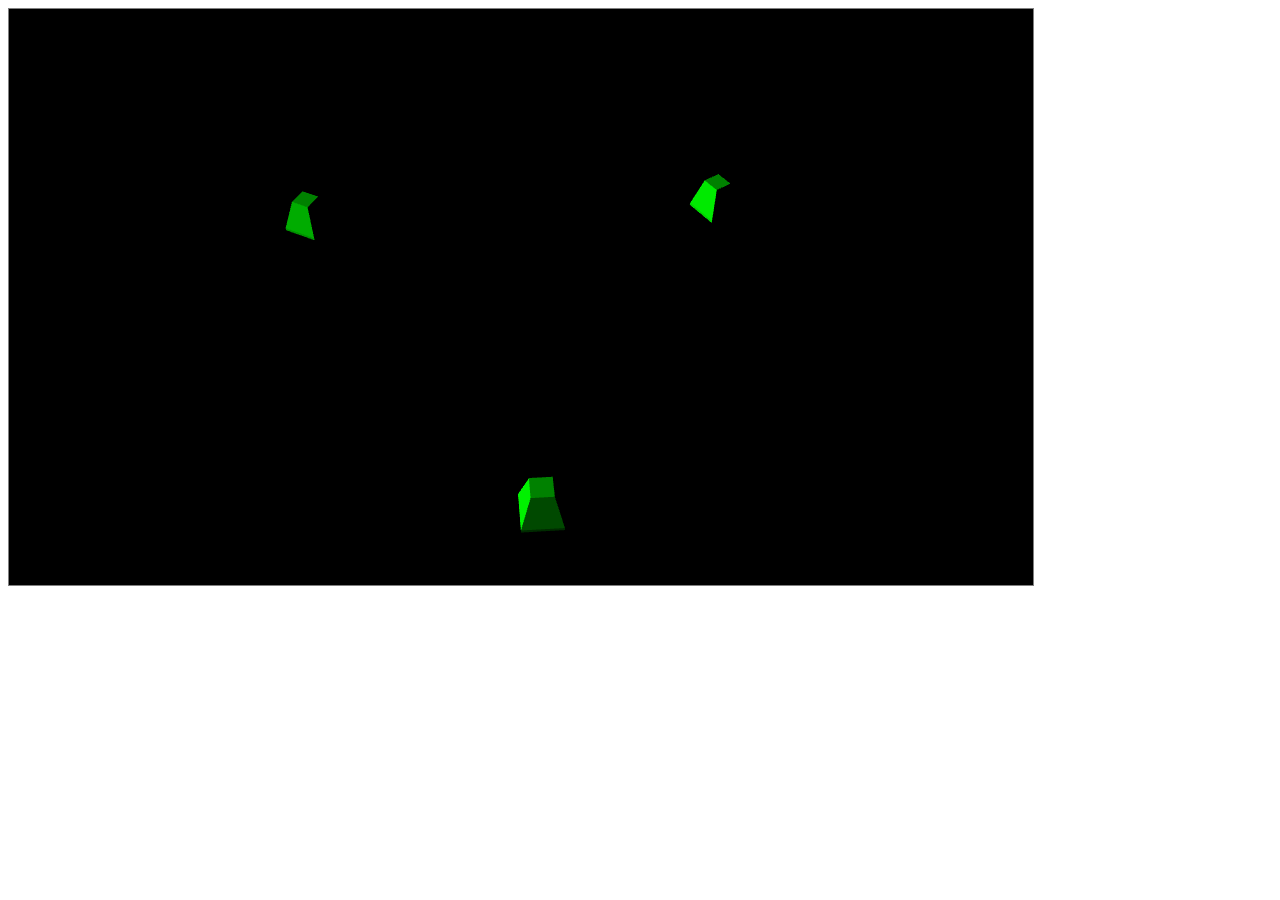
==== index.html @ e7dc6d31 "fix fetch reference" ====
<html>

<head>
    <title>Segovia 161 Project</title>
    <link rel="stylesheet" href="styles.css">

    <script type="x-shader/x-vertex" id="vshader">
      attribute vec4 aPosition;
      attribute vec4 aNormal;   //variable for normal vector at each vertex

      uniform mat4 uModelMatrix;                //Model Matrix
      uniform mat4 uViewMatrix;                 //View Matrix
      uniform mat4 uProjectionMatrix;           //Projection Matrix

      uniform mat4 uNormalMatrix;               //Normal Matrix
      
      uniform vec4 uMaterialDiffuseColor;       //Kd
      uniform vec4 uLightDiffuseColor;          //Ld

      uniform vec4 uLightDirectionVector;       //l

      varying vec4 vDiffuseColor;

      void main() {

        gl_Position = uProjectionMatrix * uViewMatrix * uModelMatrix * aPosition;

        //get Corrected Normal vector from transformation
        vec4 corrected_aNormal = uNormalMatrix * aNormal;

        //get normalized normal and light vector
            vec4 normalized_aNormalVector = normalize(corrected_aNormal);
            vec4 normalized_uLightDirectionVector = normalize(uLightDirectionVector);

        //get lambertCooeficient = (-l . n)
            float lambertCoefficient = max(dot(-normalized_uLightDirectionVector,normalized_aNormalVector),0.0);

        //Fd = Ld * Kd * (n dot -l)
            vec4 diffuseColor =  uMaterialDiffuseColor * uLightDiffuseColor * lambertCoefficient;

        vDiffuseColor = vec4(diffuseColor.r, diffuseColor.g, diffuseColor.b, 1.0);
      }
    </script>

    <script type="x-shader/x-fragment" id="fshader">
      precision mediump float;


      varying vec4 vDiffuseColor;
      void main() {
        gl_FragColor = vDiffuseColor;
      }
    </script>

    <!--Import external javascript file-->
    <!--Helper javascript methods for initializing webgl-->
    <script src="utils/webgl-init.js"></script>
    <script src="utils/webgl-utils.js"></script>
    <script src="utils/webgl-debug.js"></script>
    <script src="utils/gl-matrix-min.js"></script>


    <script>

        async function main() {
            //Retrieve <canvas> element
            var canvas = document.getElementById("main_canvas");
            if (!canvas) {
                console.log("Failed to retrieve the <canvas> element");
            }

            //Get the rendering context (WebGL)
            var gl = initializeWebGL(canvas, true);
            //initialize shaders program
            var vertexShader = initializeShader(gl, "vshader");
            var fragmentShader = initializeShader(gl, "fshader");
            var program = initializeProgram(gl, vertexShader, fragmentShader);
            gl.useProgram(program);

            var aPositionPointer = gl.getAttribLocation(program, "aPosition");
            gl.enableVertexAttribArray(aPositionPointer);
            var aNormalPointer = gl.getAttribLocation(program, "aNormal");
            gl.enableVertexAttribArray(aNormalPointer);

            var uFragColorPointer = gl.getUniformLocation(program, "uColor");
            var uModelMatrixPointer = gl.getUniformLocation(program, "uModelMatrix");
            var uViewMatrixPointer = gl.getUniformLocation(program, "uViewMatrix");
            var uProjectionMatrixPointer = gl.getUniformLocation(program, "uProjectionMatrix");

            gl.clearColor(0.0, 0.0, 0.0, 1.0);
            gl.clear(gl.COLOR_BUFFER_BIT);


            //ENABLE DEPTH TESTING
            gl.enable(gl.DEPTH_TEST);
            gl.clear(gl.DEPTH_BUFFER_BIT);

            var modelMatrix;
            var viewMatrix;
            var projectionMatrix;

            /**START PROJECTION MATRIX SPECIFICATION**/
            var fieldOfViewYAxis = glMatrix.toRadian(30);
            var aspectRatio = canvas.width / canvas.height;
            var nearPlane = 1;
            var farPlane = 100;

            projectionMatrix = mat4.create();
            mat4.perspective(projectionMatrix, fieldOfViewYAxis, aspectRatio, nearPlane, farPlane);
            gl.uniformMatrix4fv(uProjectionMatrixPointer, false, new Float32Array(projectionMatrix));
            /**END PROJECTION MATRIX SPECIFICATION**/

            /**START VIEW MATRIX SPECIFICATION**/
            var lookAtPoint = [0.0, 0.0, 0.0, 1.0];              //where the camera is looking
            var eyePoint = [15.0, 15.0, 1.0, 1.0];              //where the camera is placed
            var upVector = [0.0, 1.0, 0.0, 0.0];              //orientation of the camera

            viewMatrix = mat4.create();
            mat4.lookAt(viewMatrix, eyePoint, lookAtPoint, upVector);
            gl.uniformMatrix4fv(uViewMatrixPointer, false, new Float32Array(viewMatrix));
            /**END VIEW MATRIX SPECIFICATION**/

            //MODEL MATRIX
            modelMatrix = mat4.create();
            modelMatrix = mat4.identity(modelMatrix);
            gl.uniformMatrix4fv(uModelMatrixPointer, false, new Float32Array(modelMatrix));

            //add normal matrix
            var normalMatrix = mat4.create();
            var uNormalMatrixPtr = gl.getUniformLocation(program, "uNormalMatrix");
            mat4.invert(normalMatrix, modelMatrix);
            mat4.transpose(normalMatrix, normalMatrix);
            gl.uniformMatrix4fv(uNormalMatrixPtr, false, new Float32Array(normalMatrix));

            //set-up light and material parameters
            var uMaterialDiffuseColorPtr = gl.getUniformLocation(program, "uMaterialDiffuseColor");
            gl.uniform4f(uMaterialDiffuseColorPtr, 0.0, 1.0, 0.0, 1.0);

            var uLightDiffuseColorPtr = gl.getUniformLocation(program, "uLightDiffuseColor");
            gl.uniform4f(uLightDiffuseColorPtr, 1.0, 1.0, 1.0, 1.0);

            var uLightDirectionVectorPtr = gl.getUniformLocation(program, "uLightDirectionVector");
            gl.uniform4f(uLightDirectionVectorPtr, -1.0, -3.0, -5.0, 0.0);

            let meshData = null;

            await fetch("./model_references/model.json")
                .then(res => res.json())
                .then(data => {

                    meshData = data["Cube"]; // testing muna

                    console.log("Vertices:", meshData.vertices);
                    console.log("Normals:", meshData.normals);
                    console.log("Indices:", meshData.indices);
                });


            var vertices = [   // Coordinates

                // Front face
                -1.0, -1.0, 1.0, 1.0,
                1.0, -1.0, 1.0, 1.0,
                1.0, 1.0, 1.0, 1.0,
                -1.0, 1.0, 1.0, 1.0,

                // Back face
                -1.0, -1.0, -1.0, 1.0,
                -1.0, 1.0, -1.0, 1.0,
                1.0, 1.0, -1.0, 1.0,
                1.0, -1.0, -1.0, 1.0,

                // Top face
                -1.0, 1.0, -1.0, 1.0,
                -1.0, 1.0, 1.0, 1.0,
                1.0, 1.0, 1.0, 1.0,
                1.0, 1.0, -1.0, 1.0,

                // Bottom face
                -1.0, -1.0, -1.0, 1.0,
                1.0, -1.0, -1.0, 1.0,
                1.0, -1.0, 1.0, 1.0,
                -1.0, -1.0, 1.0, 1.0,

                // Right face
                1.0, -1.0, -1.0, 1.0,
                1.0, 1.0, -1.0, 1.0,
                1.0, 1.0, 1.0, 1.0,
                1.0, -1.0, 1.0, 1.0,

                // Left face
                -1.0, -1.0, -1.0, 1.0,
                -1.0, -1.0, 1.0, 1.0,
                -1.0, 1.0, 1.0, 1.0,
                -1.0, 1.0, -1.0, 1.0
            ];
            //buffer creation
            var verticesBuffer = gl.createBuffer();
            gl.bindBuffer(gl.ARRAY_BUFFER, verticesBuffer);
            gl.bufferData(gl.ARRAY_BUFFER, new Float32Array(meshData.vertices), gl.STATIC_DRAW);
            gl.vertexAttribPointer(aPositionPointer, 4, gl.FLOAT, false, 0, 0);
            gl.enableVertexAttribArray(aPositionPointer);

            // Indices of the vertices
            var indices = [
                0, 1, 2, 0, 2, 3,    // Front face
                4, 5, 6, 4, 6, 7,    // Back face
                8, 9, 10, 8, 10, 11,  // Top face
                12, 13, 14, 12, 14, 15, // Bottom face
                16, 17, 18, 16, 18, 19, // Right face
                20, 21, 22, 20, 22, 25  // Left face
            ];
            //buffer creation
            var indexBuffer = gl.createBuffer();
            gl.bindBuffer(gl.ELEMENT_ARRAY_BUFFER, indexBuffer);
            gl.bufferData(gl.ELEMENT_ARRAY_BUFFER, new Uint8Array(meshData.indices), gl.STATIC_DRAW);
            gl.bindBuffer(gl.ELEMENT_ARRAY_BUFFER, null);

            var normals = [   // Normal of each vertex
                0.0, 0.0, 1.0, 0.0, 0.0, 0.0, 1.0, 0.0, 0.0, 0.0, 1.0, 0.0, 0.0, 0.0, 1.0, 0.0,  // front
                0.0, 0.0, -1.0, 0.0, 0.0, 0.0, -1.0, 0.0, 0.0, 0.0, -1.0, 0.0, 0.0, 0.0, -1.0, 0.0,  // front
                0.0, 1.0, 0.0, 0.0, 0.0, 1.0, 0.0, 0.0, 0.0, 1.0, 0.0, 0.0, 0.0, 1.0, 0.0, 0.0,  // front
                0.0, -1.0, 0.0, 0.0, 0.0, -1.0, 0.0, 0.0, 0.0, -1.0, 0.0, 0.0, 0.0, -1.0, 0.0, 0.0,  // front
                1.0, 0.0, 0.0, 0.0, 1.0, 0.0, 0.0, 0.0, 1.0, 0.0, 0.0, 0.0, 1.0, 0.0, 0.0, 0.0,  // right
                -1.0, 0.0, 0.0, 0.0, -1.0, 0.0, 0.0, 0.0, -1.0, 0.0, 0.0, 0.0, -1.0, 0.0, 0.0, 0.0   // left
            ];
            //buffer creation
            var normalBuffer = gl.createBuffer();
            gl.bindBuffer(gl.ARRAY_BUFFER, normalBuffer);
            gl.bufferData(gl.ARRAY_BUFFER, new Float32Array(meshData.normals), gl.STATIC_DRAW);
            gl.vertexAttribPointer(aNormalPointer, 4, gl.FLOAT, false, 0, 0);
            gl.enableVertexAttribArray(aNormalPointer);

            //draw part
            // gl.bindBuffer(gl.ELEMENT_ARRAY_BUFFER, indexBuffer);
            // gl.drawElements(gl.TRIANGLES, indices.length, gl.UNSIGNED_BYTE, 0);

            animation_mode = false;

            let angle = 0;
            let previousTime = 0;

            console.log("yo draw")

            function render(time) {
                let deltaTime = time - previousTime; // since FPS varies, time is a good basis; i remember this being an issue in Fallout New Vegas where 60fps sped up the game from the normal 30fps because there was no delta time lol
                previousTime = time;

                // Clear screen
                gl.clear(gl.COLOR_BUFFER_BIT | gl.DEPTH_BUFFER_BIT);

                // Rotate cube
                angle += deltaTime * 0.001;

                mat4.identity(modelMatrix);
                // mat4.rotateY(modelMatrix, modelMatrix, angle);

                // Update model matrix
                gl.uniformMatrix4fv(uModelMatrixPointer, false, modelMatrix);

                // Update normal matrix
                mat4.invert(normalMatrix, modelMatrix);
                mat4.transpose(normalMatrix, normalMatrix);
                gl.uniformMatrix4fv(uNormalMatrixPtr, false, normalMatrix);

                // Draw
                gl.bindBuffer(gl.ELEMENT_ARRAY_BUFFER, indexBuffer);
                gl.drawElements(gl.TRIANGLES, meshData.indices.length, gl.UNSIGNED_BYTE, 0);
                if (animation_mode) {
                    requestAnimationFrame(render); // https://developer.mozilla.org/en-US/docs/Web/API/Window/requestAnimationFrame
                }
                return;
            }

            requestAnimationFrame(render);


            // document.getElementById("animationSwitch").onclick = function () {
            //     animation_mode = this.checked;
            //     document.getElementById("animationSwitchOut").innerHTML =
            //         this.checked ? "ON" : "OFF";
            //     if (animation_mode) {
            //         requestAnimationFrame(render); // https://developer.mozilla.org/en-US/docs/Web/API/Window/requestAnimationFrame
            //     }

            // }
        }
    </script>
</head>

<body onload="main()">
    <canvas id="main_canvas" width="1024" height="576" style="border:1px solid grey"></canvas>
</body>

</html>
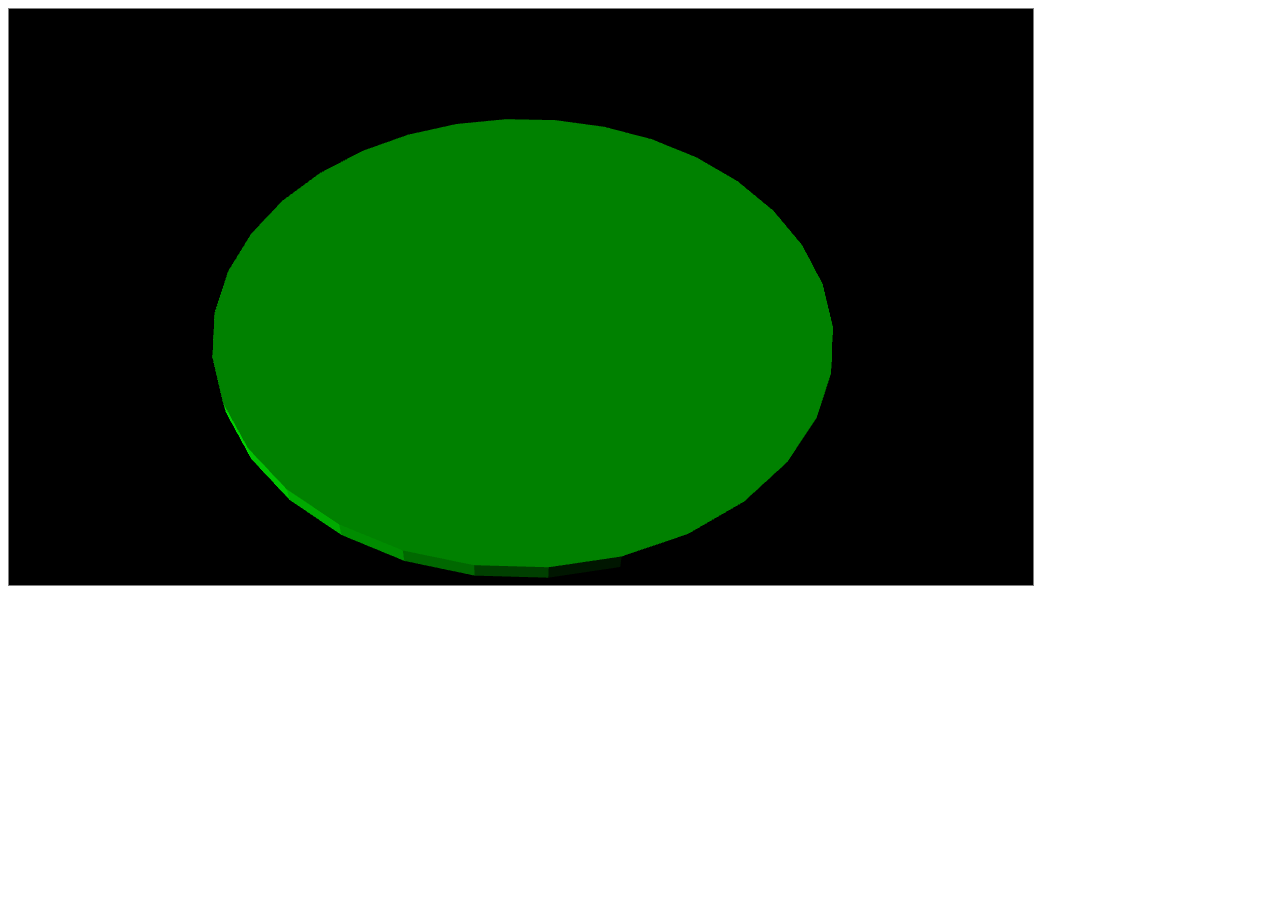
==== commit fb5c69c1: "refactor; separated main to a js file" ====
--- a/index.html
+++ b/index.html
@@ -2,8 +2,9 @@
 
 <head>
     <title>Segovia 161 Project</title>
-    <link rel="stylesheet" href="styles.css">
+</head>
 
+<body>
     <script type="x-shader/x-vertex" id="vshader">
       attribute vec4 aPosition;
       attribute vec4 aNormal;   //variable for normal vector at each vertex
@@ -58,238 +59,8 @@
     <script src="utils/webgl-utils.js"></script>
     <script src="utils/webgl-debug.js"></script>
     <script src="utils/gl-matrix-min.js"></script>
-
-
-    <script>
-
-        async function main() {
-            //Retrieve <canvas> element
-            var canvas = document.getElementById("main_canvas");
-            if (!canvas) {
-                console.log("Failed to retrieve the <canvas> element");
-            }
-
-            //Get the rendering context (WebGL)
-            var gl = initializeWebGL(canvas, true);
-            //initialize shaders program
-            var vertexShader = initializeShader(gl, "vshader");
-            var fragmentShader = initializeShader(gl, "fshader");
-            var program = initializeProgram(gl, vertexShader, fragmentShader);
-            gl.useProgram(program);
-
-            var aPositionPointer = gl.getAttribLocation(program, "aPosition");
-            gl.enableVertexAttribArray(aPositionPointer);
-            var aNormalPointer = gl.getAttribLocation(program, "aNormal");
-            gl.enableVertexAttribArray(aNormalPointer);
-
-            var uFragColorPointer = gl.getUniformLocation(program, "uColor");
-            var uModelMatrixPointer = gl.getUniformLocation(program, "uModelMatrix");
-            var uViewMatrixPointer = gl.getUniformLocation(program, "uViewMatrix");
-            var uProjectionMatrixPointer = gl.getUniformLocation(program, "uProjectionMatrix");
-
-            gl.clearColor(0.0, 0.0, 0.0, 1.0);
-            gl.clear(gl.COLOR_BUFFER_BIT);
-
-
-            //ENABLE DEPTH TESTING
-            gl.enable(gl.DEPTH_TEST);
-            gl.clear(gl.DEPTH_BUFFER_BIT);
-
-            var modelMatrix;
-            var viewMatrix;
-            var projectionMatrix;
-
-            /**START PROJECTION MATRIX SPECIFICATION**/
-            var fieldOfViewYAxis = glMatrix.toRadian(30);
-            var aspectRatio = canvas.width / canvas.height;
-            var nearPlane = 1;
-            var farPlane = 100;
-
-            projectionMatrix = mat4.create();
-            mat4.perspective(projectionMatrix, fieldOfViewYAxis, aspectRatio, nearPlane, farPlane);
-            gl.uniformMatrix4fv(uProjectionMatrixPointer, false, new Float32Array(projectionMatrix));
-            /**END PROJECTION MATRIX SPECIFICATION**/
-
-            /**START VIEW MATRIX SPECIFICATION**/
-            var lookAtPoint = [0.0, 0.0, 0.0, 1.0];              //where the camera is looking
-            var eyePoint = [15.0, 15.0, 1.0, 1.0];              //where the camera is placed
-            var upVector = [0.0, 1.0, 0.0, 0.0];              //orientation of the camera
-
-            viewMatrix = mat4.create();
-            mat4.lookAt(viewMatrix, eyePoint, lookAtPoint, upVector);
-            gl.uniformMatrix4fv(uViewMatrixPointer, false, new Float32Array(viewMatrix));
-            /**END VIEW MATRIX SPECIFICATION**/
-
-            //MODEL MATRIX
-            modelMatrix = mat4.create();
-            modelMatrix = mat4.identity(modelMatrix);
-            gl.uniformMatrix4fv(uModelMatrixPointer, false, new Float32Array(modelMatrix));
-
-            //add normal matrix
-            var normalMatrix = mat4.create();
-            var uNormalMatrixPtr = gl.getUniformLocation(program, "uNormalMatrix");
-            mat4.invert(normalMatrix, modelMatrix);
-            mat4.transpose(normalMatrix, normalMatrix);
-            gl.uniformMatrix4fv(uNormalMatrixPtr, false, new Float32Array(normalMatrix));
-
-            //set-up light and material parameters
-            var uMaterialDiffuseColorPtr = gl.getUniformLocation(program, "uMaterialDiffuseColor");
-            gl.uniform4f(uMaterialDiffuseColorPtr, 0.0, 1.0, 0.0, 1.0);
-
-            var uLightDiffuseColorPtr = gl.getUniformLocation(program, "uLightDiffuseColor");
-            gl.uniform4f(uLightDiffuseColorPtr, 1.0, 1.0, 1.0, 1.0);
-
-            var uLightDirectionVectorPtr = gl.getUniformLocation(program, "uLightDirectionVector");
-            gl.uniform4f(uLightDirectionVectorPtr, -1.0, -3.0, -5.0, 0.0);
-
-            let meshData = null;
-
-            await fetch("./model_references/model.json")
-                .then(res => res.json())
-                .then(data => {
-
-                    meshData = data["Cube"]; // testing muna
-
-                    console.log("Vertices:", meshData.vertices);
-                    console.log("Normals:", meshData.normals);
-                    console.log("Indices:", meshData.indices);
-                });
-
-
-            var vertices = [   // Coordinates
-
-                // Front face
-                -1.0, -1.0, 1.0, 1.0,
-                1.0, -1.0, 1.0, 1.0,
-                1.0, 1.0, 1.0, 1.0,
-                -1.0, 1.0, 1.0, 1.0,
-
-                // Back face
-                -1.0, -1.0, -1.0, 1.0,
-                -1.0, 1.0, -1.0, 1.0,
-                1.0, 1.0, -1.0, 1.0,
-                1.0, -1.0, -1.0, 1.0,
-
-                // Top face
-                -1.0, 1.0, -1.0, 1.0,
-                -1.0, 1.0, 1.0, 1.0,
-                1.0, 1.0, 1.0, 1.0,
-                1.0, 1.0, -1.0, 1.0,
-
-                // Bottom face
-                -1.0, -1.0, -1.0, 1.0,
-                1.0, -1.0, -1.0, 1.0,
-                1.0, -1.0, 1.0, 1.0,
-                -1.0, -1.0, 1.0, 1.0,
-
-                // Right face
-                1.0, -1.0, -1.0, 1.0,
-                1.0, 1.0, -1.0, 1.0,
-                1.0, 1.0, 1.0, 1.0,
-                1.0, -1.0, 1.0, 1.0,
-
-                // Left face
-                -1.0, -1.0, -1.0, 1.0,
-                -1.0, -1.0, 1.0, 1.0,
-                -1.0, 1.0, 1.0, 1.0,
-                -1.0, 1.0, -1.0, 1.0
-            ];
-            //buffer creation
-            var verticesBuffer = gl.createBuffer();
-            gl.bindBuffer(gl.ARRAY_BUFFER, verticesBuffer);
-            gl.bufferData(gl.ARRAY_BUFFER, new Float32Array(meshData.vertices), gl.STATIC_DRAW);
-            gl.vertexAttribPointer(aPositionPointer, 4, gl.FLOAT, false, 0, 0);
-            gl.enableVertexAttribArray(aPositionPointer);
-
-            // Indices of the vertices
-            var indices = [
-                0, 1, 2, 0, 2, 3,    // Front face
-                4, 5, 6, 4, 6, 7,    // Back face
-                8, 9, 10, 8, 10, 11,  // Top face
-                12, 13, 14, 12, 14, 15, // Bottom face
-                16, 17, 18, 16, 18, 19, // Right face
-                20, 21, 22, 20, 22, 25  // Left face
-            ];
-            //buffer creation
-            var indexBuffer = gl.createBuffer();
-            gl.bindBuffer(gl.ELEMENT_ARRAY_BUFFER, indexBuffer);
-            gl.bufferData(gl.ELEMENT_ARRAY_BUFFER, new Uint8Array(meshData.indices), gl.STATIC_DRAW);
-            gl.bindBuffer(gl.ELEMENT_ARRAY_BUFFER, null);
-
-            var normals = [   // Normal of each vertex
-                0.0, 0.0, 1.0, 0.0, 0.0, 0.0, 1.0, 0.0, 0.0, 0.0, 1.0, 0.0, 0.0, 0.0, 1.0, 0.0,  // front
-                0.0, 0.0, -1.0, 0.0, 0.0, 0.0, -1.0, 0.0, 0.0, 0.0, -1.0, 0.0, 0.0, 0.0, -1.0, 0.0,  // front
-                0.0, 1.0, 0.0, 0.0, 0.0, 1.0, 0.0, 0.0, 0.0, 1.0, 0.0, 0.0, 0.0, 1.0, 0.0, 0.0,  // front
-                0.0, -1.0, 0.0, 0.0, 0.0, -1.0, 0.0, 0.0, 0.0, -1.0, 0.0, 0.0, 0.0, -1.0, 0.0, 0.0,  // front
-                1.0, 0.0, 0.0, 0.0, 1.0, 0.0, 0.0, 0.0, 1.0, 0.0, 0.0, 0.0, 1.0, 0.0, 0.0, 0.0,  // right
-                -1.0, 0.0, 0.0, 0.0, -1.0, 0.0, 0.0, 0.0, -1.0, 0.0, 0.0, 0.0, -1.0, 0.0, 0.0, 0.0   // left
-            ];
-            //buffer creation
-            var normalBuffer = gl.createBuffer();
-            gl.bindBuffer(gl.ARRAY_BUFFER, normalBuffer);
-            gl.bufferData(gl.ARRAY_BUFFER, new Float32Array(meshData.normals), gl.STATIC_DRAW);
-            gl.vertexAttribPointer(aNormalPointer, 4, gl.FLOAT, false, 0, 0);
-            gl.enableVertexAttribArray(aNormalPointer);
-
-            //draw part
-            // gl.bindBuffer(gl.ELEMENT_ARRAY_BUFFER, indexBuffer);
-            // gl.drawElements(gl.TRIANGLES, indices.length, gl.UNSIGNED_BYTE, 0);
-
-            animation_mode = false;
-
-            let angle = 0;
-            let previousTime = 0;
-
-            console.log("yo draw")
-
-            function render(time) {
-                let deltaTime = time - previousTime; // since FPS varies, time is a good basis; i remember this being an issue in Fallout New Vegas where 60fps sped up the game from the normal 30fps because there was no delta time lol
-                previousTime = time;
-
-                // Clear screen
-                gl.clear(gl.COLOR_BUFFER_BIT | gl.DEPTH_BUFFER_BIT);
-
-                // Rotate cube
-                angle += deltaTime * 0.001;
-
-                mat4.identity(modelMatrix);
-                // mat4.rotateY(modelMatrix, modelMatrix, angle);
-
-                // Update model matrix
-                gl.uniformMatrix4fv(uModelMatrixPointer, false, modelMatrix);
-
-                // Update normal matrix
-                mat4.invert(normalMatrix, modelMatrix);
-                mat4.transpose(normalMatrix, normalMatrix);
-                gl.uniformMatrix4fv(uNormalMatrixPtr, false, normalMatrix);
-
-                // Draw
-                gl.bindBuffer(gl.ELEMENT_ARRAY_BUFFER, indexBuffer);
-                gl.drawElements(gl.TRIANGLES, meshData.indices.length, gl.UNSIGNED_BYTE, 0);
-                if (animation_mode) {
-                    requestAnimationFrame(render); // https://developer.mozilla.org/en-US/docs/Web/API/Window/requestAnimationFrame
-                }
-                return;
-            }
-
-            requestAnimationFrame(render);
-
-
-            // document.getElementById("animationSwitch").onclick = function () {
-            //     animation_mode = this.checked;
-            //     document.getElementById("animationSwitchOut").innerHTML =
-            //         this.checked ? "ON" : "OFF";
-            //     if (animation_mode) {
-            //         requestAnimationFrame(render); // https://developer.mozilla.org/en-US/docs/Web/API/Window/requestAnimationFrame
-            //     }
-
-            // }
-        }
-    </script>
-</head>
-
-<body onload="main()">
     <canvas id="main_canvas" width="1024" height="576" style="border:1px solid grey"></canvas>
+    <script type="module" src="main.js"></script>
 </body>
 
 </html>
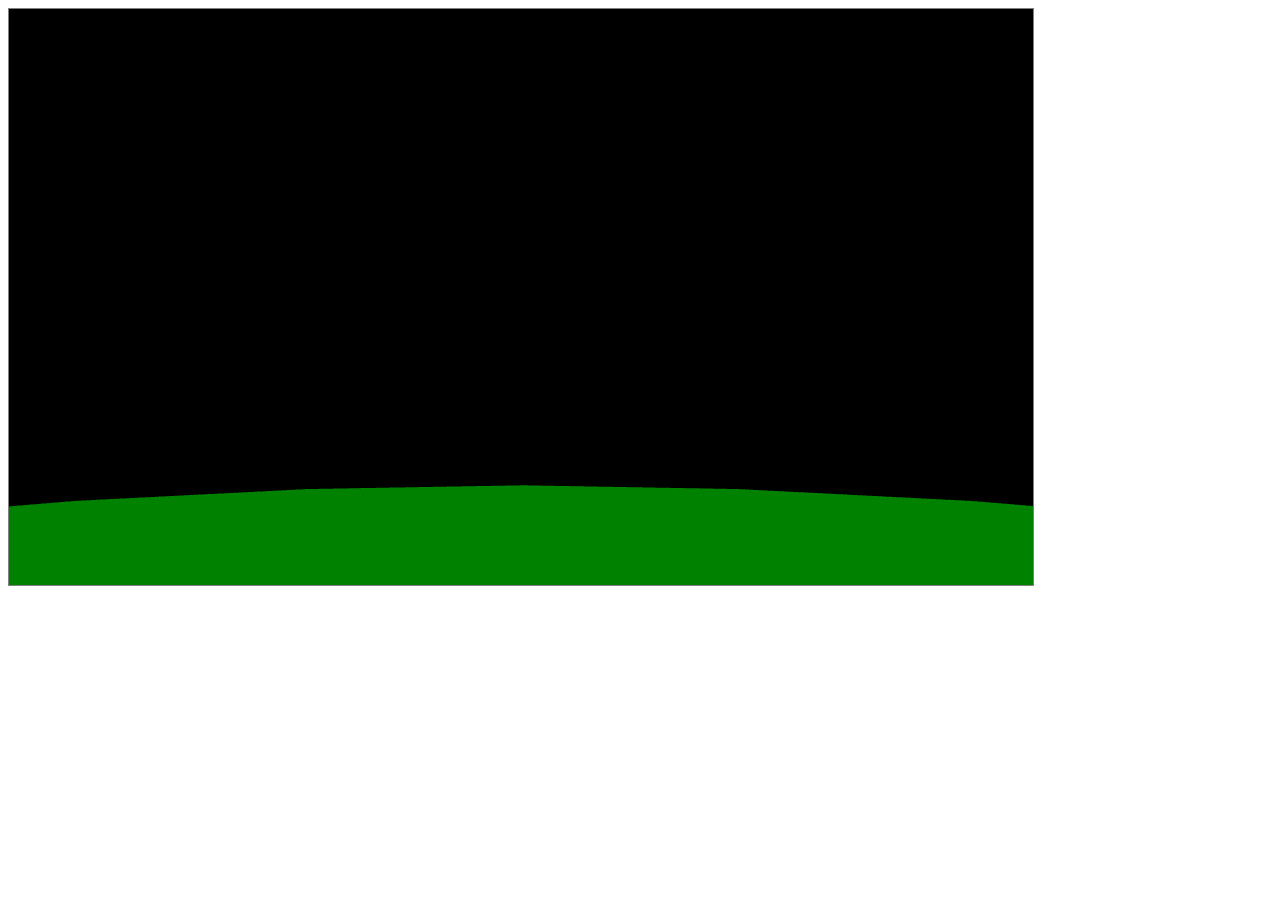
==== commit 162970e9: "add: shader logic for spotlights" ====
--- a/index.html
+++ b/index.html
@@ -5,43 +5,66 @@
 </head>
 
 <body>
+    <!-- https://webglfundamentals.org/webgl/lessons/webgl-3d-lighting-spot.html -->
     <script type="x-shader/x-vertex" id="vshader">
-      attribute vec4 aPosition;
-      attribute vec4 aNormal;   //variable for normal vector at each vertex
+        attribute vec4 aPosition;
+        attribute vec4 aNormal;                 //variable for normal vector at each vertex
 
-      uniform mat4 uModelMatrix;                //Model Matrix
-      uniform mat4 uViewMatrix;                 //View Matrix
-      uniform mat4 uProjectionMatrix;           //Projection Matrix
+        uniform mat4 uModelMatrix;              //Model Matrix
+        uniform mat4 uViewMatrix;               //View Matrix
+        uniform mat4 uProjectionMatrix;         //Projection Matrix
 
-      uniform mat4 uNormalMatrix;               //Normal Matrix
-      
-      uniform vec4 uMaterialDiffuseColor;       //Kd
-      uniform vec4 uLightDiffuseColor;          //Ld
+        uniform mat4 uNormalMatrix;             //Normal Matrix
 
-      uniform vec4 uLightDirectionVector;       //l
+        uniform vec4 uMaterialDiffuseColor;     // Kd
+        uniform vec4 uLightDiffuseColor;        // Ld
 
-      varying vec4 vDiffuseColor;
+        uniform vec4 uLightDirectionVector;     // l - global light
 
-      void main() {
+        // spotlights
+        uniform vec3 uSpotPosition;
+        uniform vec3 uSpotDirection;
+        uniform float uSpotCutoff;
 
-        gl_Position = uProjectionMatrix * uViewMatrix * uModelMatrix * aPosition;
+        varying vec4 vDiffuseColor;             // intensity of the colors based on light
 
-        //get Corrected Normal vector from transformation
-        vec4 corrected_aNormal = uNormalMatrix * aNormal;
+        void main() {
 
-        //get normalized normal and light vector
+            // gl_Position = uProjectionMatrix * uViewMatrix * uModelMatrix * aPosition;
+
+            // for the spotlights
+            vec4 worldPosition = uModelMatrix * aPosition;
+
+            // final projected position
+            gl_Position = uProjectionMatrix * uViewMatrix * worldPosition;
+
+            // get Corrected Normal vector from transformation
+            vec4 corrected_aNormal = uNormalMatrix * aNormal;
+
+            //get normalized normal and light vector
             vec4 normalized_aNormalVector = normalize(corrected_aNormal);
+
+            // GLOBAL LIGHT PART
             vec4 normalized_uLightDirectionVector = normalize(uLightDirectionVector);
+            float globalLambert = max(dot(-normalized_uLightDirectionVector, normalized_aNormalVector), 0.0);
 
-        //get lambertCooeficient = (-l . n)
-            float lambertCoefficient = max(dot(-normalized_uLightDirectionVector,normalized_aNormalVector),0.0);
+            // SPOTLIGHT PART
+            vec3 spotVector = normalize(uSpotPosition - worldPosition.xyz);
+            float theta = dot(normalize(-spotVector), normalize(uSpotDirection));
+            float spotlightLambert = 0.0;
 
-        //Fd = Ld * Kd * (n dot -l)
-            vec4 diffuseColor =  uMaterialDiffuseColor * uLightDiffuseColor * lambertCoefficient;
+            // this defines the cone part of the spotlight
+            if(theta > uSpotCutoff){
+                spotlightLambert = max(dot(spotVector, normalized_aNormalVector.xyz), 0.0);
+            }
+            
+            // combine lights
+            float totalLight = globalLambert + spotlightLambert;
+            vec4 diffuseColor = uMaterialDiffuseColor * uLightDiffuseColor * totalLight;
+            vDiffuseColor = vec4(diffuseColor.r, diffuseColor.g, diffuseColor.b, 1.0);
+        }
+</script>
 
-        vDiffuseColor = vec4(diffuseColor.r, diffuseColor.g, diffuseColor.b, 1.0);
-      }
-    </script>
 
     <script type="x-shader/x-fragment" id="fshader">
       precision mediump float;
@@ -63,4 +86,4 @@
     <script type="module" src="main.js"></script>
 </body>
 
-</html>
+</html>
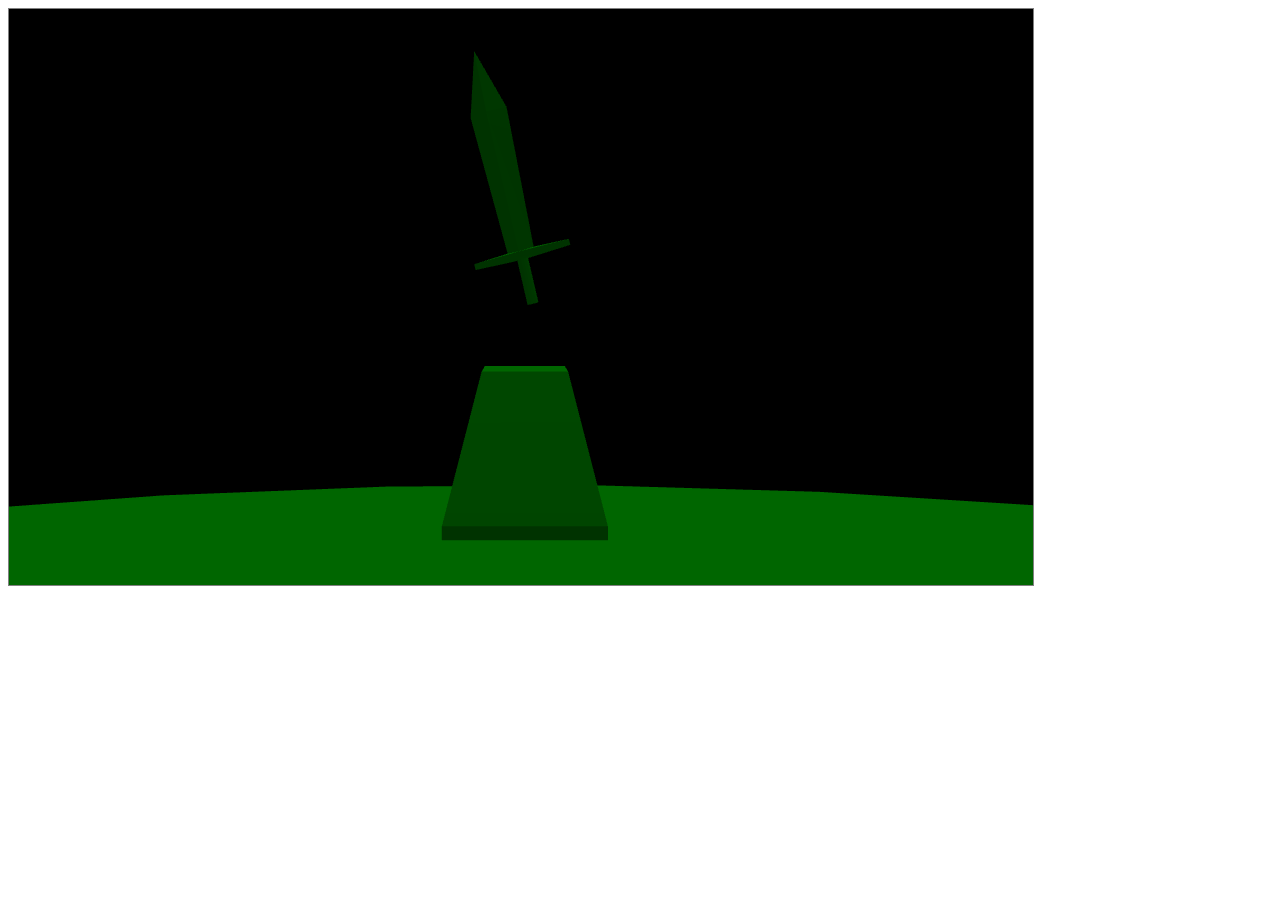
==== commit 8b30e8bb: "add: add spotlights and ambient lighting; fix spot lights" ====
--- a/index.html
+++ b/index.html
@@ -22,9 +22,12 @@
         uniform vec4 uLightDirectionVector;     // l - global light
 
         // spotlights
-        uniform vec3 uSpotPosition;
-        uniform vec3 uSpotDirection;
-        uniform float uSpotCutoff;
+        uniform vec3 uSpotPosition[3];
+        uniform vec3 uSpotDirection[3];
+        uniform float uSpotCutoff[3];
+
+        // ambient light so parts that don't get hit with much light isn't in complete darkness...
+        uniform vec4 uAmbientColor;
 
         varying vec4 vDiffuseColor;             // intensity of the colors based on light
 
@@ -49,19 +52,23 @@
             float globalLambert = max(dot(-normalized_uLightDirectionVector, normalized_aNormalVector), 0.0);
 
             // SPOTLIGHT PART
-            vec3 spotVector = normalize(uSpotPosition - worldPosition.xyz);
-            float theta = dot(normalize(-spotVector), normalize(uSpotDirection));
             float spotlightLambert = 0.0;
-
-            // this defines the cone part of the spotlight
-            if(theta > uSpotCutoff){
-                spotlightLambert = max(dot(spotVector, normalized_aNormalVector.xyz), 0.0);
+            for (int i = 0; i < 3; i++) {
+                vec3 spotVector = normalize(uSpotPosition[i] - worldPosition.xyz);
+                float theta = dot(normalize(-spotVector), normalize(uSpotDirection[i]));
+            
+                // this defines the cone part of the spotlight
+                if(theta > uSpotCutoff[i]){
+                    spotlightLambert = max(dot(spotVector, normalized_aNormalVector.xyz), 0.0);
+                }
             }
-            
+        
             // combine lights
-            float totalLight = globalLambert + spotlightLambert;
+            float totalLight = clamp(globalLambert + spotlightLambert, 0.0, 1.0); // so intensity doesn't go over 1
             vec4 diffuseColor = uMaterialDiffuseColor * uLightDiffuseColor * totalLight;
-            vDiffuseColor = vec4(diffuseColor.r, diffuseColor.g, diffuseColor.b, 1.0);
+            vec4 ambientColor = uMaterialDiffuseColor * uAmbientColor;
+            vec4 finalColor = ambientColor + diffuseColor;
+            vDiffuseColor = vec4(finalColor.rgb,1.0);
         }
 </script>
 
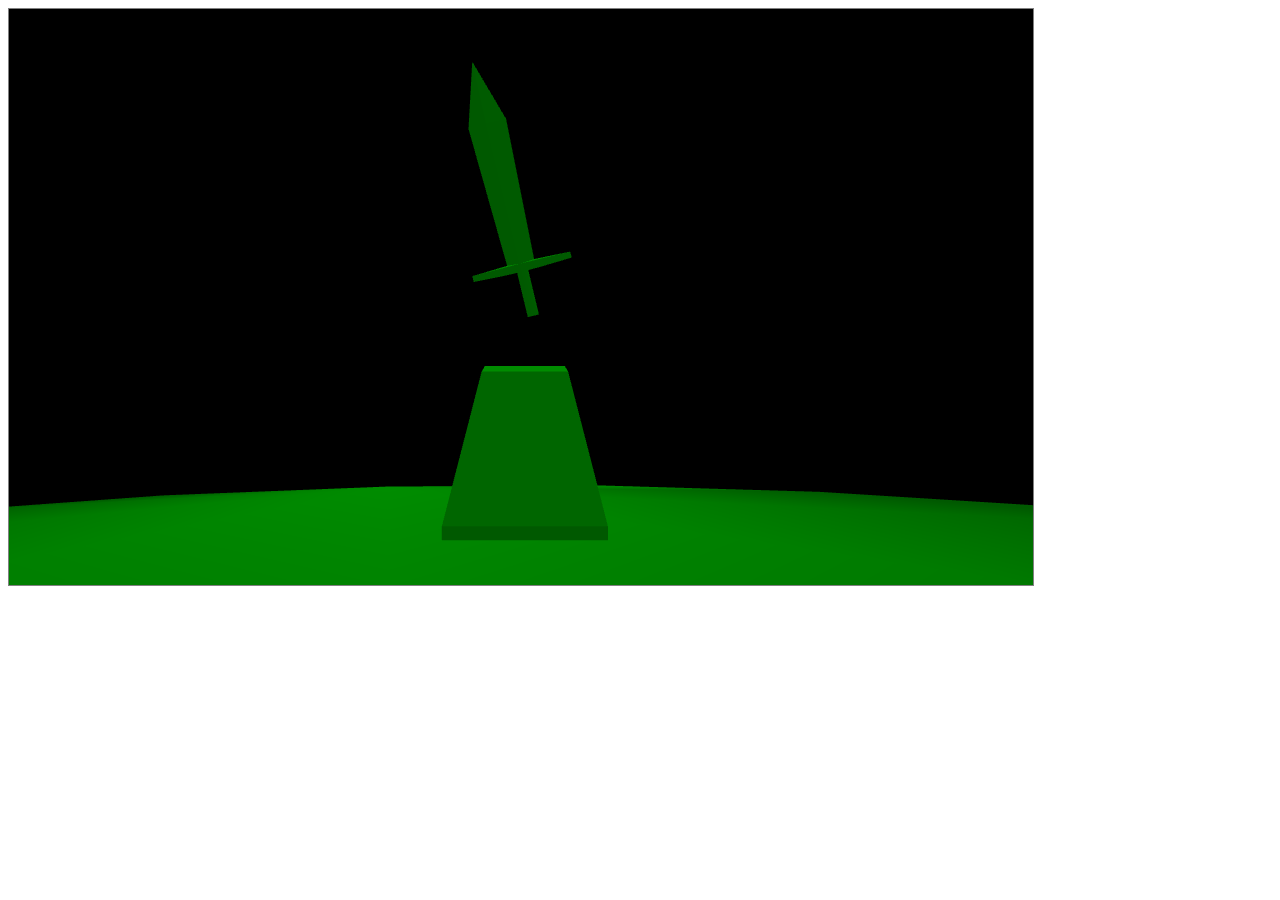
==== commit c5774f48: "modify: spotlight from lambert to light that ignores normals"" ====
--- a/index.html
+++ b/index.html
@@ -56,15 +56,14 @@
             for (int i = 0; i < 3; i++) {
                 vec3 spotVector = normalize(uSpotPosition[i] - worldPosition.xyz);
                 float theta = dot(normalize(-spotVector), normalize(uSpotDirection[i]));
-            
-                // this defines the cone part of the spotlight
+
                 if(theta > uSpotCutoff[i]){
-                    spotlightLambert = max(dot(spotVector, normalized_aNormalVector.xyz), 0.0);
+                    spotlightLambert += 1.0; // literally if you're int he spotlight, just be b r i g h t
                 }
             }
         
             // combine lights
-            float totalLight = clamp(globalLambert + spotlightLambert, 0.0, 1.0); // so intensity doesn't go over 1
+            float totalLight = globalLambert + spotlightLambert; 
             vec4 diffuseColor = uMaterialDiffuseColor * uLightDiffuseColor * totalLight;
             vec4 ambientColor = uMaterialDiffuseColor * uAmbientColor;
             vec4 finalColor = ambientColor + diffuseColor;
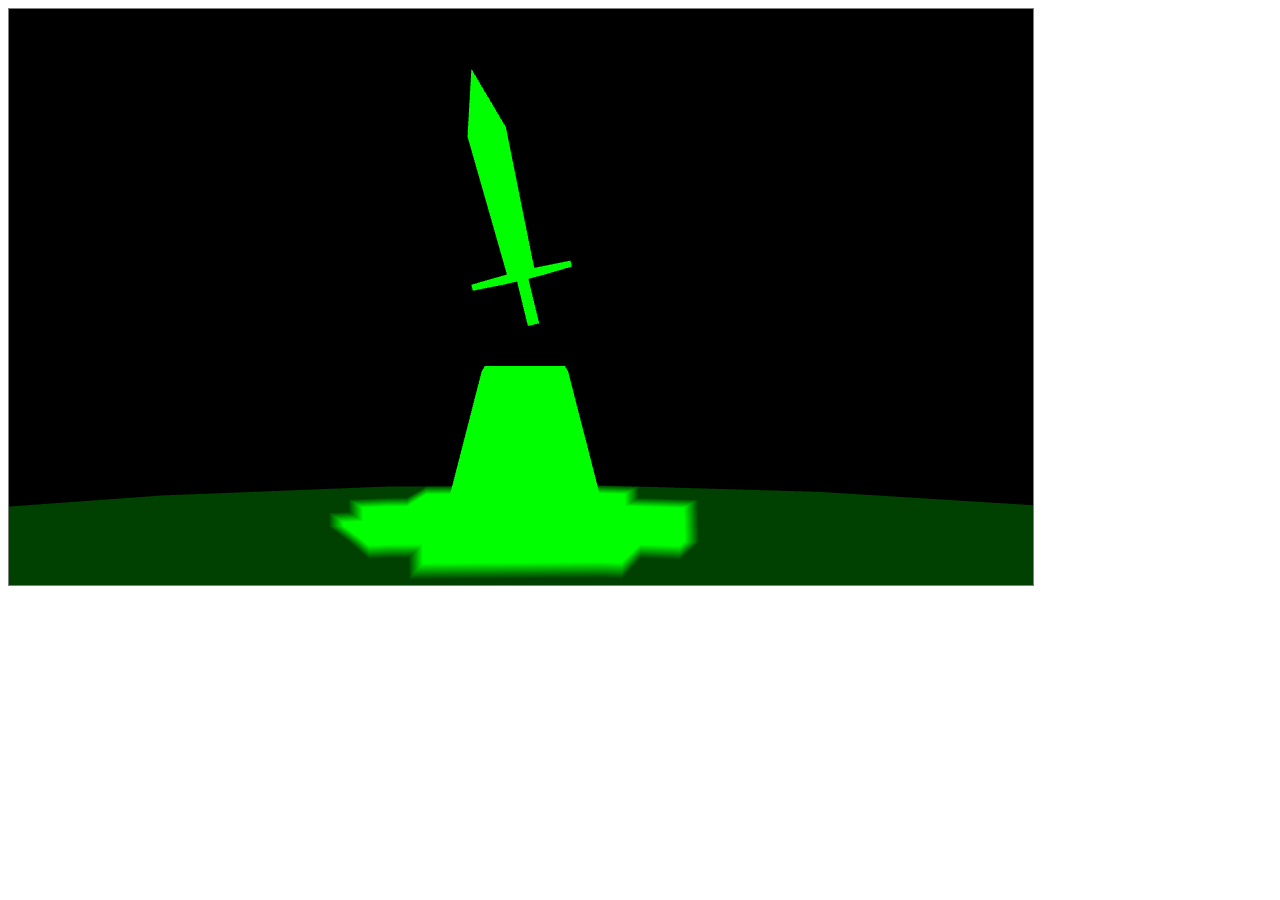
==== commit 619bcf94: "modify: spotlights cone tighter and just brighten up whatever it touches" ====
--- a/index.html
+++ b/index.html
@@ -58,7 +58,7 @@
                 float theta = dot(normalize(-spotVector), normalize(uSpotDirection[i]));
 
                 if(theta > uSpotCutoff[i]){
-                    spotlightLambert += 1.0; // literally if you're int he spotlight, just be b r i g h t
+                    spotlightLambert += 5.0; // literally if you're int he spotlight, just be b r i g h t
                 }
             }
         
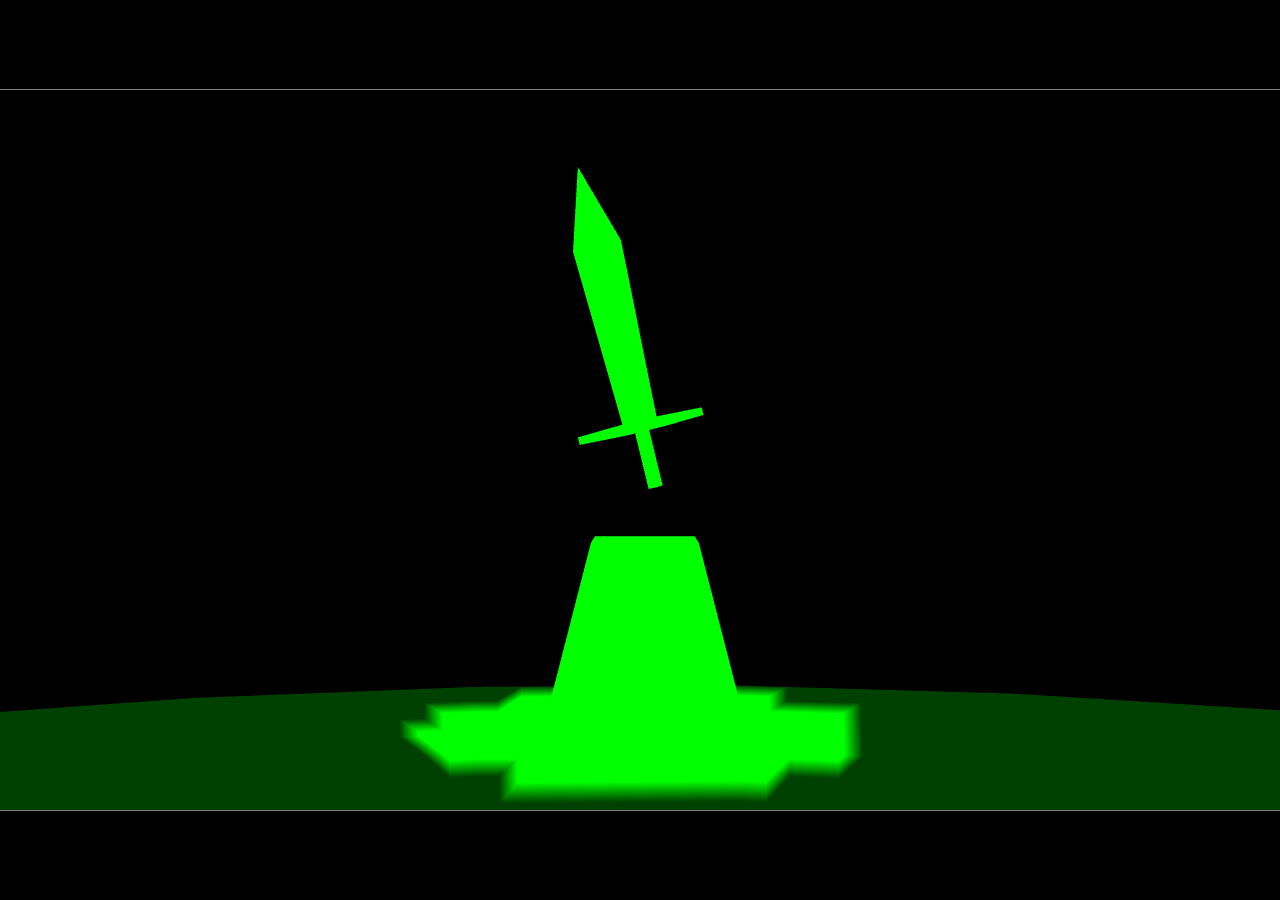
==== commit 2a8d738e: "add: fluff" ====
--- a/index.html
+++ b/index.html
@@ -2,9 +2,39 @@
 
 <head>
     <title>Segovia 161 Project</title>
+    <style>
+        body {
+            margin: 0;
+            background: black;
+            min-height: 100vh;
+
+            display: flex;
+            justify-content: center;
+            align-items: center;
+        }
+
+        #main_canvas {
+            opacity: 0;
+            animation: fadeIn 2s ease-in forwards;
+            border: 1px solid grey;
+        }
+
+        @keyframes fadeIn {
+            from {
+                opacity: 0;
+            }
+
+            to {
+                opacity: 1;
+            }
+        }
+    </style>
 </head>
 
 <body>
+    <audio id="bgm" loop autoplay>
+        <source src="dive_to_the_heart.mp3" type="audio/mpeg">
+    </audio>
     <!-- https://webglfundamentals.org/webgl/lessons/webgl-3d-lighting-spot.html -->
     <script type="x-shader/x-vertex" id="vshader">
         attribute vec4 aPosition;
@@ -88,7 +118,7 @@
     <script src="utils/webgl-utils.js"></script>
     <script src="utils/webgl-debug.js"></script>
     <script src="utils/gl-matrix-min.js"></script>
-    <canvas id="main_canvas" width="1024" height="576" style="border:1px solid grey"></canvas>
+    <canvas id="main_canvas" width="1280" height="720""></canvas>
     <script type="module" src="main.js"></script>
 </body>
 
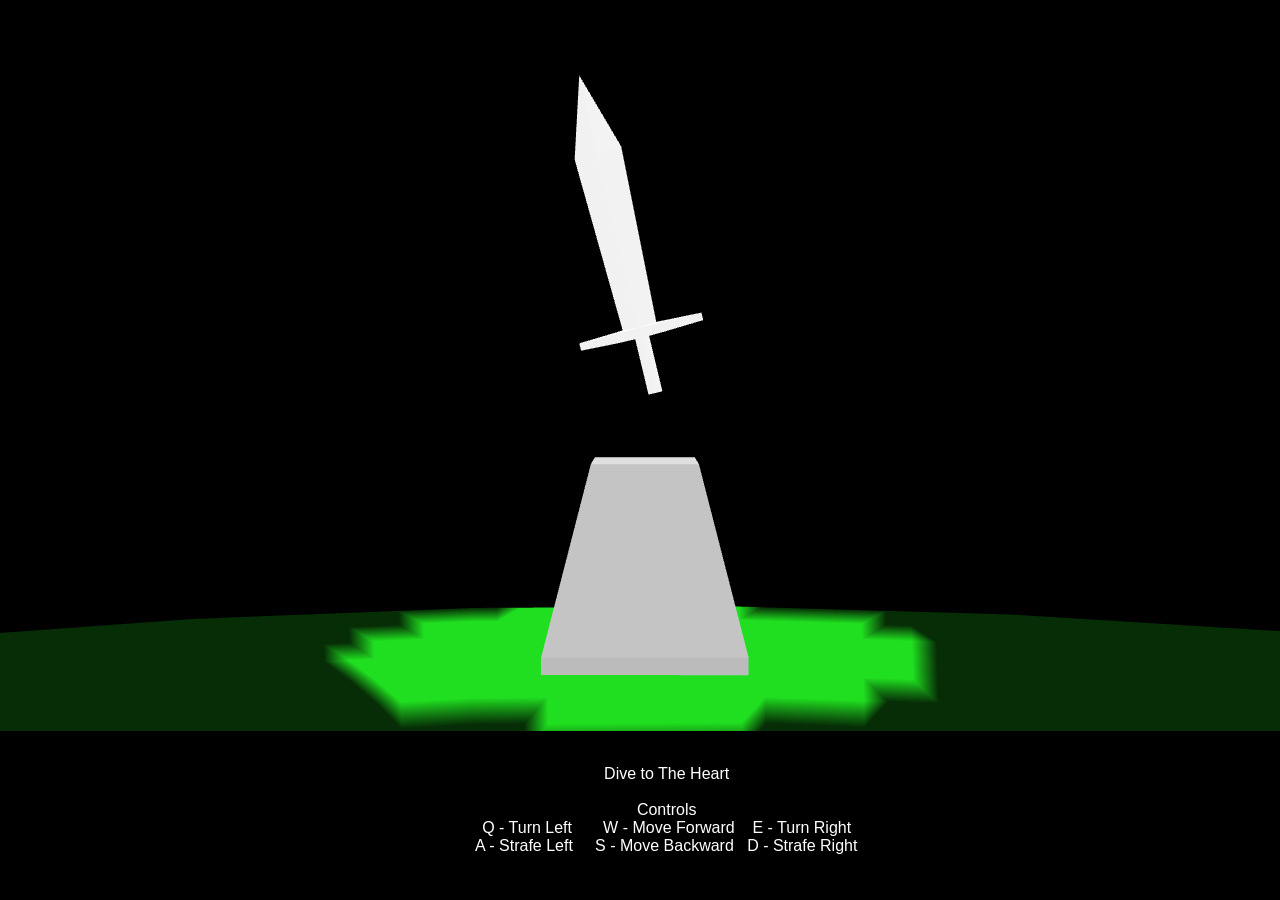
==== commit 84e5a990: "add: text" ====
--- a/index.html
+++ b/index.html
@@ -6,17 +6,28 @@
         body {
             margin: 0;
             background: black;
+        }
+
+        #wrapper {
+            display: flex;
+            flex-direction: column;
+            align-items: center;
+            justify-content: center;
+
             min-height: 100vh;
+        }
 
-            display: flex;
-            justify-content: center;
-            align-items: center;
+        #controls {
+            color: white;
+            font-family: sans-serif;
+
+            text-align: center;
+            white-space: pre;
         }
 
         #main_canvas {
             opacity: 0;
             animation: fadeIn 2s ease-in forwards;
-            border: 1px solid grey;
         }
 
         @keyframes fadeIn {
@@ -118,7 +129,16 @@
     <script src="utils/webgl-utils.js"></script>
     <script src="utils/webgl-debug.js"></script>
     <script src="utils/gl-matrix-min.js"></script>
-    <canvas id="main_canvas" width="1280" height="720""></canvas>
+    <div id="wrapper">
+        <canvas id="main_canvas" width="1280" height="720"></canvas>
+        <p id="controls">
+            Dive to The Heart
+            
+            Controls
+            Q - Turn Left       W - Move Forward    E - Turn Right
+            A - Strafe Left     S - Move Backward   D - Strafe Right
+        </p>
+    </div>
     <script type="module" src="main.js"></script>
 </body>
 
